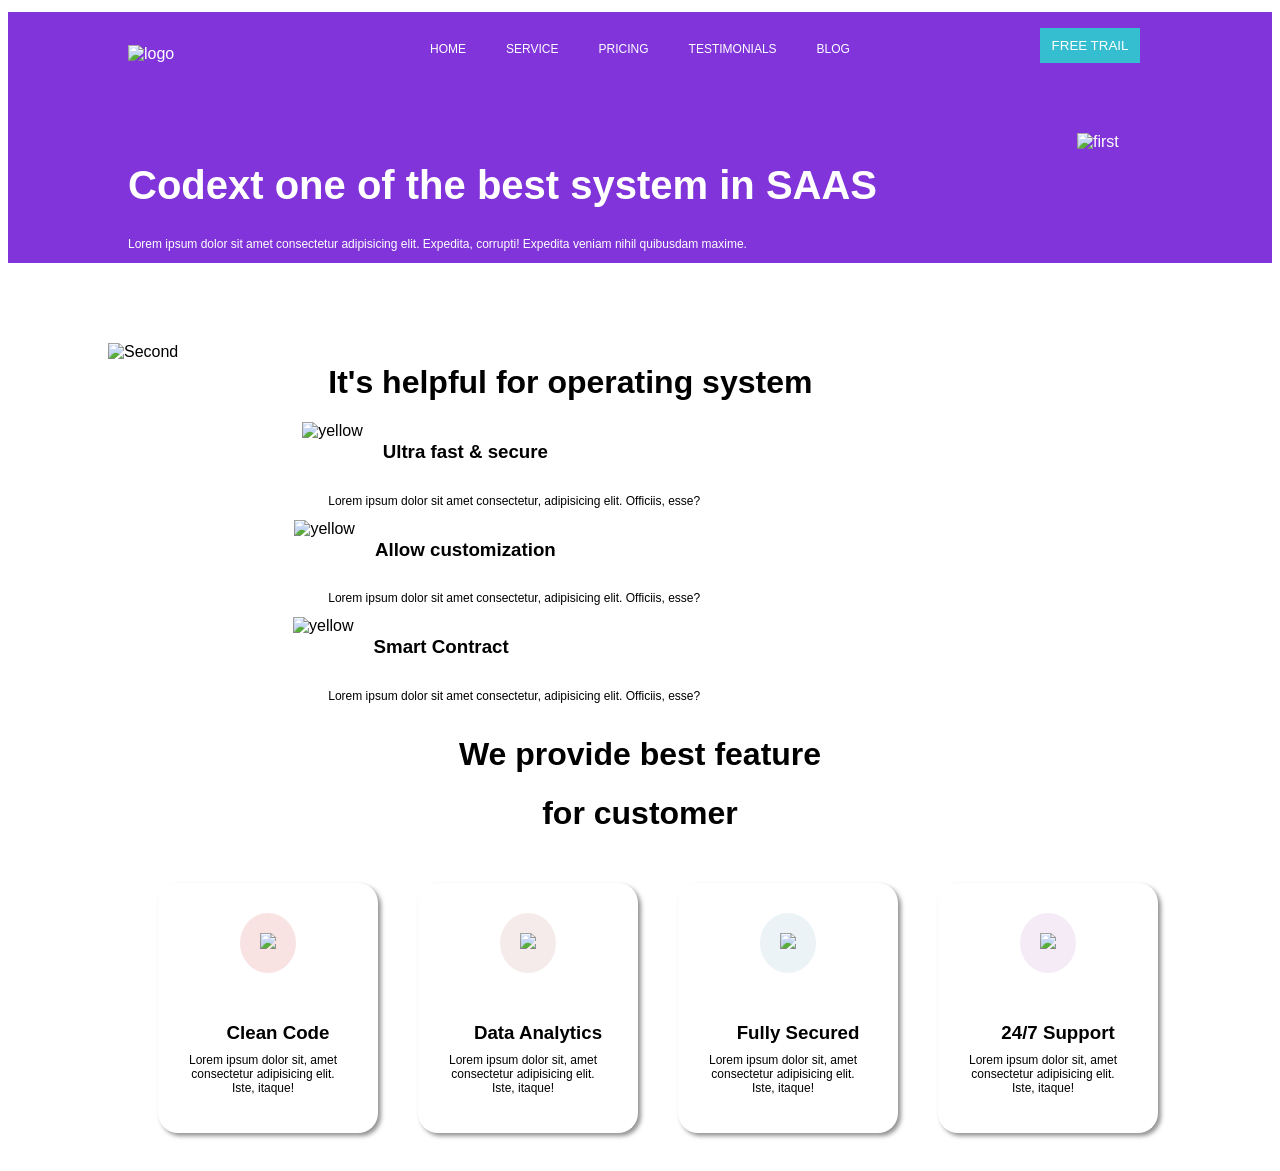
==== index.html @ e11ad30b "readme index and style" ====
<!DOCTYPE html>
<html lang="en">

<head>
    <meta charset="UTF-8">
    <meta http-equiv="X-UA-Compatible" content="IE=edge">
    <meta name="viewport" content="width=device-width, initial-scale=1.0">
    <title>Welcome</title>
    <link rel="stylesheet" href="./style.css">
</head>

<body>

    <div class="container">
        <header>
            <div class="Logo">
                <img src="./Logo.png" alt="logo" width="120" height="40">
            </div>
            <div class="nav">
                <ul>
                    <li>HOME</li>
                    <li>SERVICE</li>
                    <li>PRICING</li>
                    <li>TESTIMONIALS</li>
                    <li>BLOG</li>
                </ul>
                    <div class="btn">
                        <button>FREE TRAIL</button>
                    </div>
                
            </div>
            <div class="heading">
                <div class="part1">
                    <h1>Codext one of the best system in SAAS</h1>
                    <P>Lorem ipsum dolor sit amet consectetur adipisicing elit. Expedita, corrupti! Expedita veniam
                        nihil quibusdam maxime.</P>
                </div>


                <div class="head-img">
                    <img src="./30495 [Converted]-01(1).svg" alt="first" width="600" height="500">
                </div>
            </div>
        </header>

        <div class="part-2">
            <div class="mid-img">
                <img src="./Saas illustration-01.svg" alt="Second" width="600">
            </div>
            <div class="right-part">

                <h1>It's helpful for operating system</h1>
               
                <div class="arrow-1">
                    <img src="./arrow-58-25.png" alt="yellow" width="" height="">
                    <h3>Ultra fast & secure</h3>   
                </div>
                <p>Lorem ipsum dolor sit amet consectetur, adipisicing elit. Officiis, esse?</p>

                <div class="arrow-2">
                    <img src="./green.png" alt="yellow" width="" height="">
                    <h3>Allow customization</h3>
                </div>
                <p>Lorem ipsum dolor sit amet consectetur, adipisicing elit. Officiis, esse?</p>

                <div class="arrow-3">
                    <img src="./blue.png" alt="yellow" width="" height="">
                    <h3>Smart Contract</h3>
                </div>
                <p>Lorem ipsum dolor sit amet consectetur, adipisicing elit. Officiis, esse?</p>
            </div>
        </div>
        <div class="head2">
            <h1>We provide best feature</h1>
            <h1>for customer</h1>
        </div>

        <div class="part-3">
            <div class="decription-1">
                <div class="section">
                    <div class="circle-1">
                        <img src="./web-developing.svg" width="50">
                    </div>
                    <div class="box">
                        <h3>Clean Code</h3>
                        <p>Lorem ipsum dolor sit, amet consectetur adipisicing elit. Iste, itaque!</p>
                    </div>
                </div>

                <div class="section">
                    <div class="circle-2">
                        <img src="./data-analytics.svg" width="50">
                    </div>
                    <div class="box">
                        <h3>Data Analytics</h3>
                        <p>Lorem ipsum dolor sit, amet consectetur adipisicing elit. Iste, itaque!</p>
                    </div>
                </div>
                <div class="section">
                    <div class="circle-3">
                        <img src="./secured-profile.svg" width="50">
                    </div>
                    <div class="box">
                        <h3>Fully Secured</h3>
                        <p>Lorem ipsum dolor sit, amet consectetur adipisicing elit. Iste, itaque!</p>
                    </div>
                </div>
                <div class="section">
                    <div class="circle-4">
                        <img src="./support.svg" width="50">
                    </div>
                    <div class="box">
                        <h3>24/7 Support</h3>
                        <p>Lorem ipsum dolor sit, amet consectetur adipisicing elit. Iste, itaque!</p>
                    </div>
                </div>
            </div>
        </div>


    </div>









    </div>
</body>

</html>
---- style.css ----
* {
    margin: o;
    padding: 0;
    font-family: 'Roboto', sans-serif;
    box-sizing: border-box;
}

.nav ul,
.btn {
    display: flex;
    list-style: none;
    justify-content: center;
    gap: 40px;
    padding-top: 30px;
    font-size: 12px;
}

li:hover {
    content: "";
    color: #35BDD0;
    text-decoration: underline red;
}

.Logo {
    position: absolute;
    top: 5%;
    left: 10%;
}

.btn button {
    background-color: #35BDD0;
    color: #fff;
    border-style: none;
    padding-bottom: 10px;
    padding-top: 10px;
    text-align: center;
    position: relative;
    left: 450px;
    bottom: 70px;
    width: 100px;
}
button:hover{
    background-color: black;
}

.heading {
    display: flex;
    text-align: left;
    justify-items: center;
    padding-left: 120px;
    gap: 200px;

}

.heading h1 {
    font-size: 40px;
    line-height: 50px;

}

header {
    background-color: rgb(129, 52, 217);
    color: #ffffff
}

.part-2 {
    display: flex;
    padding-top: 80px;
    padding-left: 100px;
    padding-right: 120px;
    gap: 150px;
}

p {
    font-size: 12px;
}

.arrow-1 {
    display: flex;
    justify-content: center;
    gap: 20px;
    position: relative;
    right: 30%;
}

.arrow-2 {
    display: flex;
    justify-content: center;
    gap: 20px;
    position: relative;
    right: 30%;
}

.arrow-3 {
    display: flex;
    justify-content: center;
    gap: 20px;
    position: relative;
    right: 35%;
}

.head2 {
    text-align: center;
    padding-bottom: 30px;
}

.decription-1 {
    display: flex;
    align-items: center;
    padding-left: 150px;
    padding-right: 150px;
    padding-bottom: 30px;
    gap: 40px;

}

.section {
    display: flex;
    justify-content: center;
    align-items: center;
    flex-direction: column;
    width: 350px;
    height: 250px;
    justify-content: space-evenly;
    padding-left: 10px;
    padding-right: 10px;
    background: #fff;
    box-shadow: 3px 3px 4px rgba(128, 128, 128, 0.852);
    border-radius: 20px;
}

.box {
    display: flex;
    flex-direction: column;
    text-align: center;
    border-radius: 18px;
    width: 200px;
    height: 100px;
    padding-left: 20px;
}

.box p {
    /* font-size: 10px; */
    position: absolute;
    margin-top: 50px;
    width: 150px;
    text-align: center;
}

.box:hover {
    content: "";
    background-color: rgb(129, 52, 217);
    color: #ffffff;
}

.circle-1 {
    background-color: #f8e1e1f1;
    padding-top: 20px;
    padding-bottom: 20px;
    padding-left: 20px;
    padding-right: 20px;
    border-radius: 50%;
}

.circle-2 {
    background-color: #f6eaeaf1;
    padding-top: 20px;
    padding-bottom: 20px;
    padding-left: 20px;
    padding-right: 20px;
    border-radius: 50%;
}

.circle-3 {
    background-color: #eaf3f6f1;
    padding-top: 20px;
    padding-bottom: 20px;
    padding-left: 20px;
    padding-right: 20px;
    border-radius: 50%;
}

.circle-4 {
    background-color: #f5eaf6f1;
    padding-top: 20px;
    padding-bottom: 20px;
    padding-left: 20px;
    padding-right: 20px;
    border-radius: 50%;
}
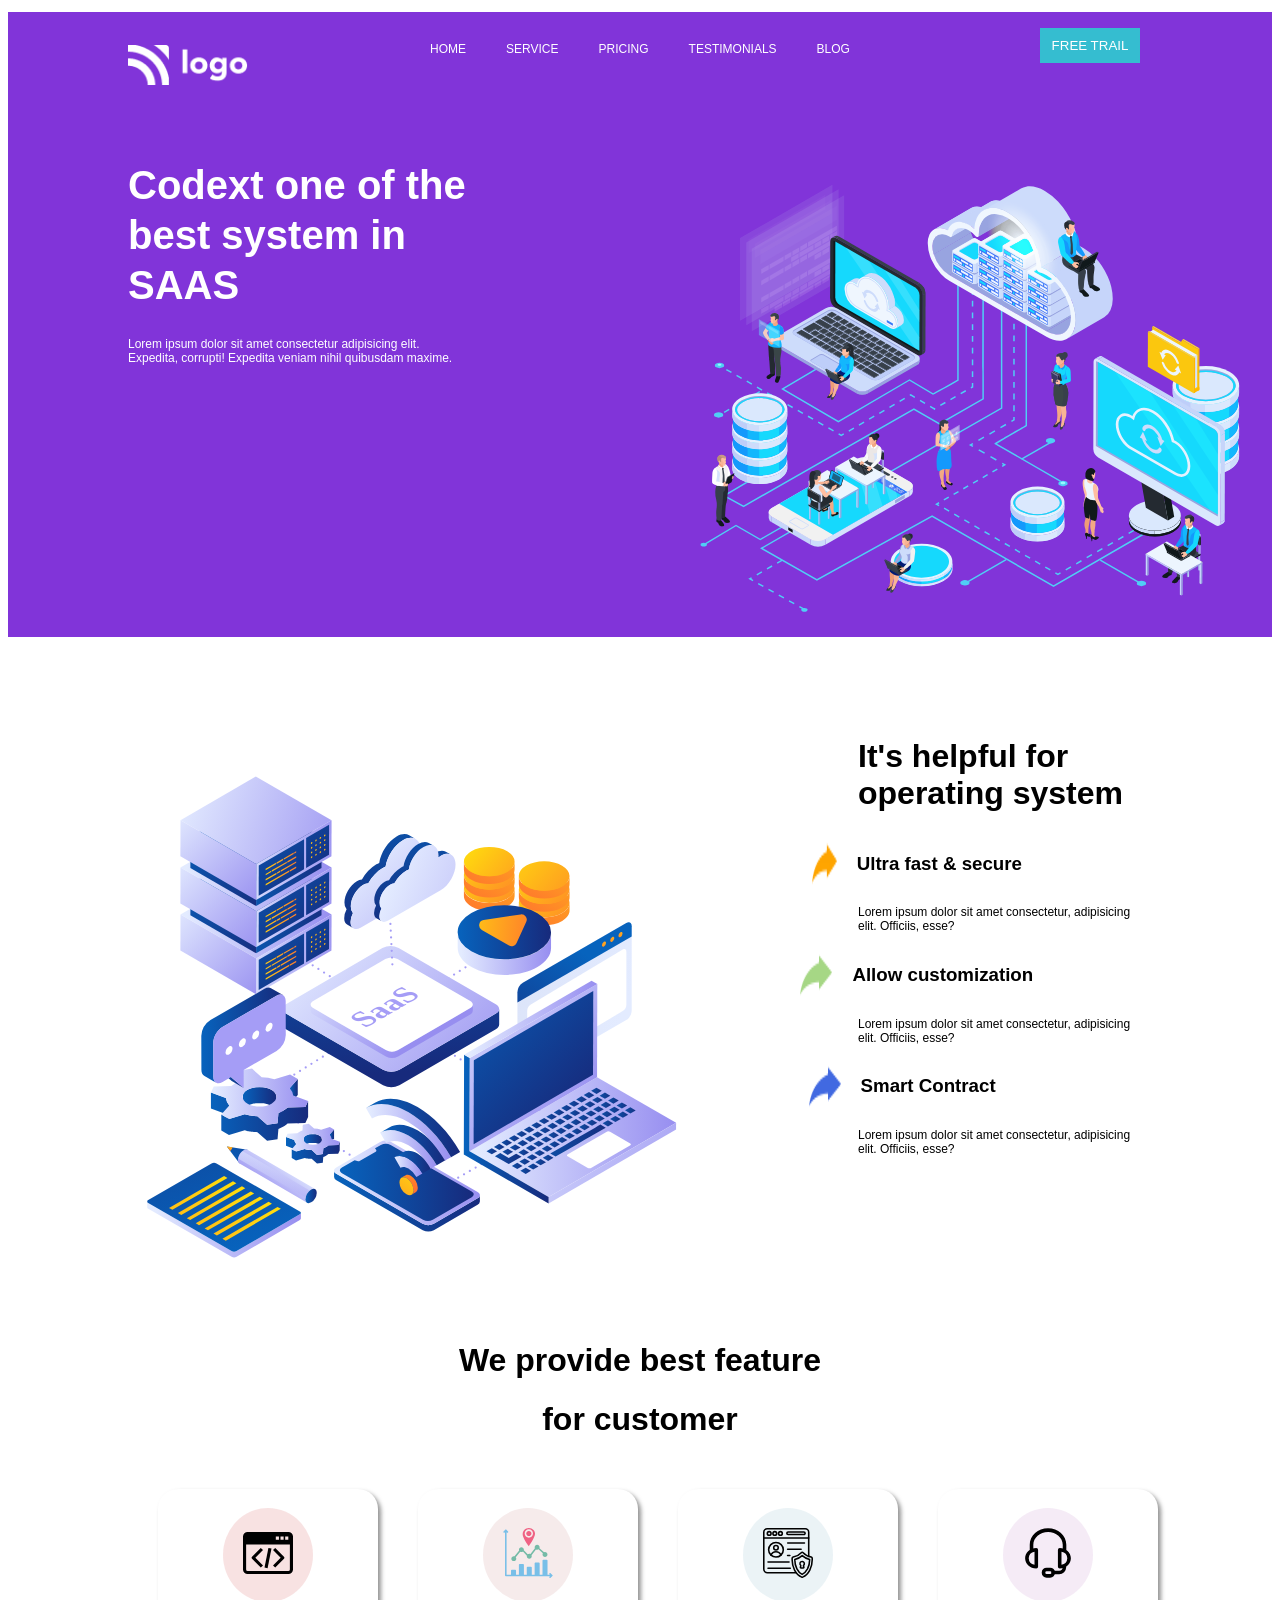
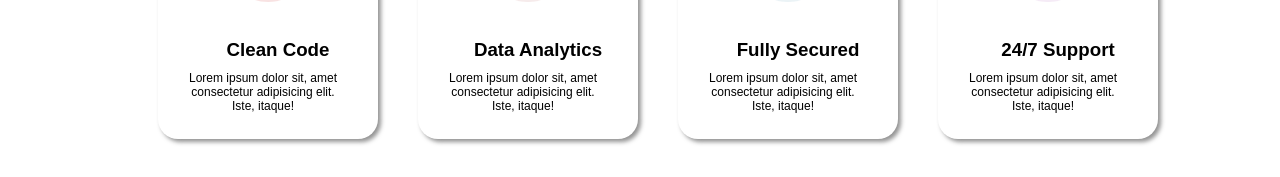
==== commit 19ac750b: "modified index.html" ====
--- a/index.html
+++ b/index.html
@@ -14,7 +14,7 @@
     <div class="container">
         <header>
             <div class="Logo">
-                <img src="./Logo.png" alt="logo" width="120" height="40">
+                <img src="./SAAS landing page/Logo.png" alt="logo" width="120" height="40">
             </div>
             <div class="nav">
                 <ul>
@@ -24,10 +24,10 @@
                     <li>TESTIMONIALS</li>
                     <li>BLOG</li>
                 </ul>
-                    <div class="btn">
-                        <button>FREE TRAIL</button>
-                    </div>
-                
+                <div class="btn">
+                    <button>FREE TRAIL</button>
+                </div>
+
             </div>
             <div class="heading">
                 <div class="part1">
@@ -38,33 +38,33 @@
 
 
                 <div class="head-img">
-                    <img src="./30495 [Converted]-01(1).svg" alt="first" width="600" height="500">
+                    <img src="./SAAS landing page/30495 [Converted]-01.svg" alt="first" width="600" height="500">
                 </div>
             </div>
         </header>
 
         <div class="part-2">
             <div class="mid-img">
-                <img src="./Saas illustration-01.svg" alt="Second" width="600">
+                <img src="./SAAS landing page/Saas illustration-01.svg" alt="Second" width="600">
             </div>
             <div class="right-part">
 
                 <h1>It's helpful for operating system</h1>
-               
+
                 <div class="arrow-1">
-                    <img src="./arrow-58-25.png" alt="yellow" width="" height="">
-                    <h3>Ultra fast & secure</h3>   
+                    <img src="./SAAS landing page/arrow-58-25.png" alt="yellow" width="" height="">
+                    <h3>Ultra fast & secure</h3>
                 </div>
                 <p>Lorem ipsum dolor sit amet consectetur, adipisicing elit. Officiis, esse?</p>
 
                 <div class="arrow-2">
-                    <img src="./green.png" alt="yellow" width="" height="">
+                    <img src="./SAAS landing page/green.png" alt="yellow" width="" height="">
                     <h3>Allow customization</h3>
                 </div>
                 <p>Lorem ipsum dolor sit amet consectetur, adipisicing elit. Officiis, esse?</p>
 
                 <div class="arrow-3">
-                    <img src="./blue.png" alt="yellow" width="" height="">
+                    <img src="./SAAS landing page/blue.png" alt="yellow" width="" height="">
                     <h3>Smart Contract</h3>
                 </div>
                 <p>Lorem ipsum dolor sit amet consectetur, adipisicing elit. Officiis, esse?</p>
@@ -79,7 +79,7 @@
             <div class="decription-1">
                 <div class="section">
                     <div class="circle-1">
-                        <img src="./web-developing.svg" width="50">
+                        <img src="./SAAS landing page/web-developing.svg" width="50">
                     </div>
                     <div class="box">
                         <h3>Clean Code</h3>
@@ -89,7 +89,7 @@
 
                 <div class="section">
                     <div class="circle-2">
-                        <img src="./data-analytics.svg" width="50">
+                        <img src="./SAAS landing page/data-analytics.svg" width="50">
                     </div>
                     <div class="box">
                         <h3>Data Analytics</h3>
@@ -98,7 +98,7 @@
                 </div>
                 <div class="section">
                     <div class="circle-3">
-                        <img src="./secured-profile.svg" width="50">
+                        <img src="./SAAS landing page/secured-profile.svg" width="50">
                     </div>
                     <div class="box">
                         <h3>Fully Secured</h3>
@@ -107,7 +107,7 @@
                 </div>
                 <div class="section">
                     <div class="circle-4">
-                        <img src="./support.svg" width="50">
+                        <img src="./SAAS landing page/support.svg" width="50">
                     </div>
                     <div class="box">
                         <h3>24/7 Support</h3>
